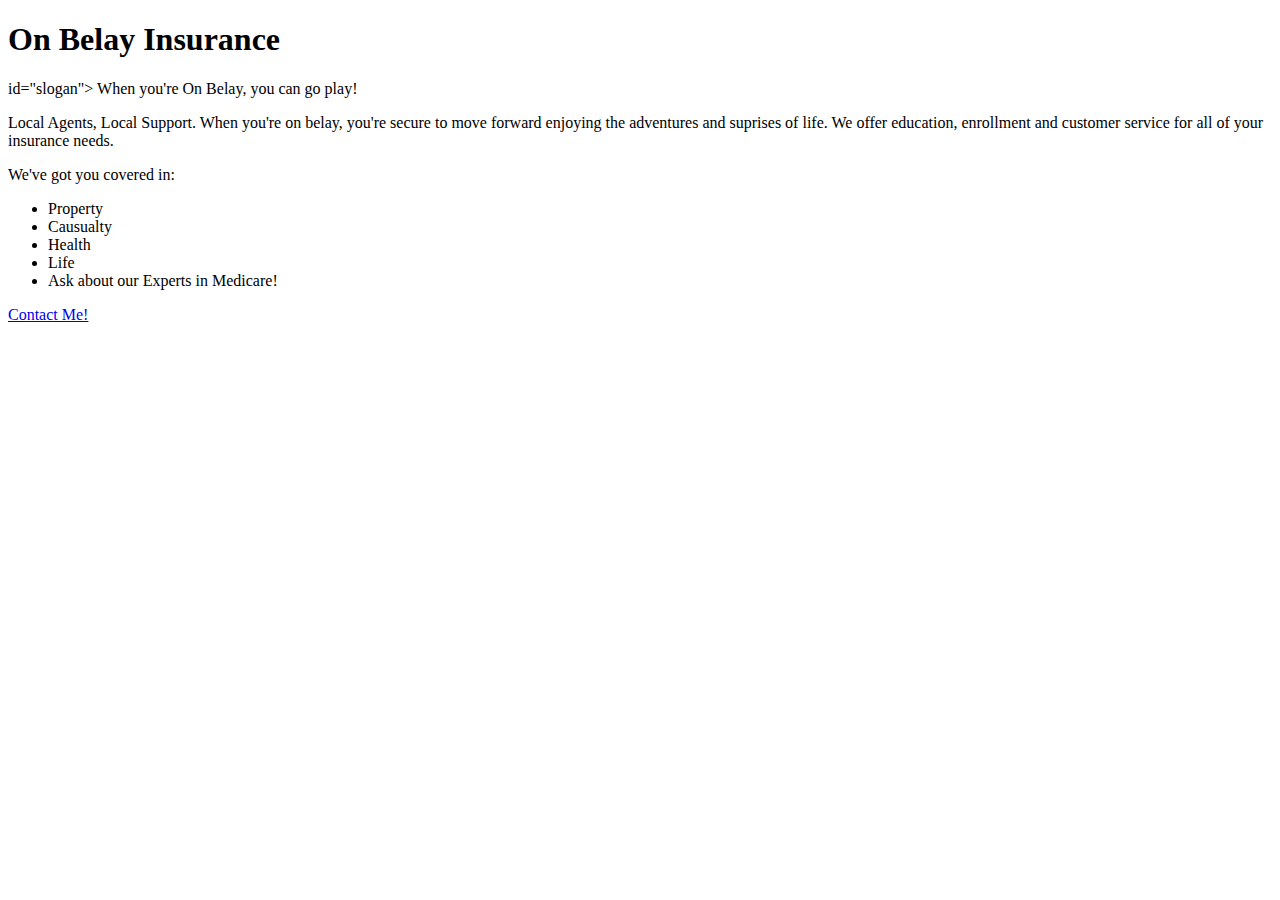
==== unit_3/index.html @ a5c6373a "unit_3project unfinished" ====
<!DOCTYPE html>
<html>
	
	<link rel="stylesheet" type="text/css" href="style.css"></p>

<head>
	<title>On Belay Insurance</title>
</head>
<body>
	<h1>On Belay Insurance</h1>

		<p>id="slogan"> When you're On Belay, you can go play!</p> 


		<p>Local Agents, Local Support. When you're on belay, you're secure to move forward enjoying the adventures and suprises of life. We offer education, enrollment and customer service for all of your insurance needs.</p>

		<p>We've got you covered in:
			<ul>
				<li>Property</li>
				<li>Causualty</li>
				<li>Health</li>
				<li>Life</li>
				<li>Ask about our Experts in Medicare!</li>
			</ul>
		</p>
	<p><a href="#"
       	title="email">Contact Me!</a></p>



</body>
</html>
---- unit_3/style.css ----
body {
	color: #FFF
	background: ;
	text-align: left;	
}
h1 {
	color: #FFF
	text-align: left;
}
p
ul {
    text-align: left;
    list-style-type: none;
}
li
img
#slogan
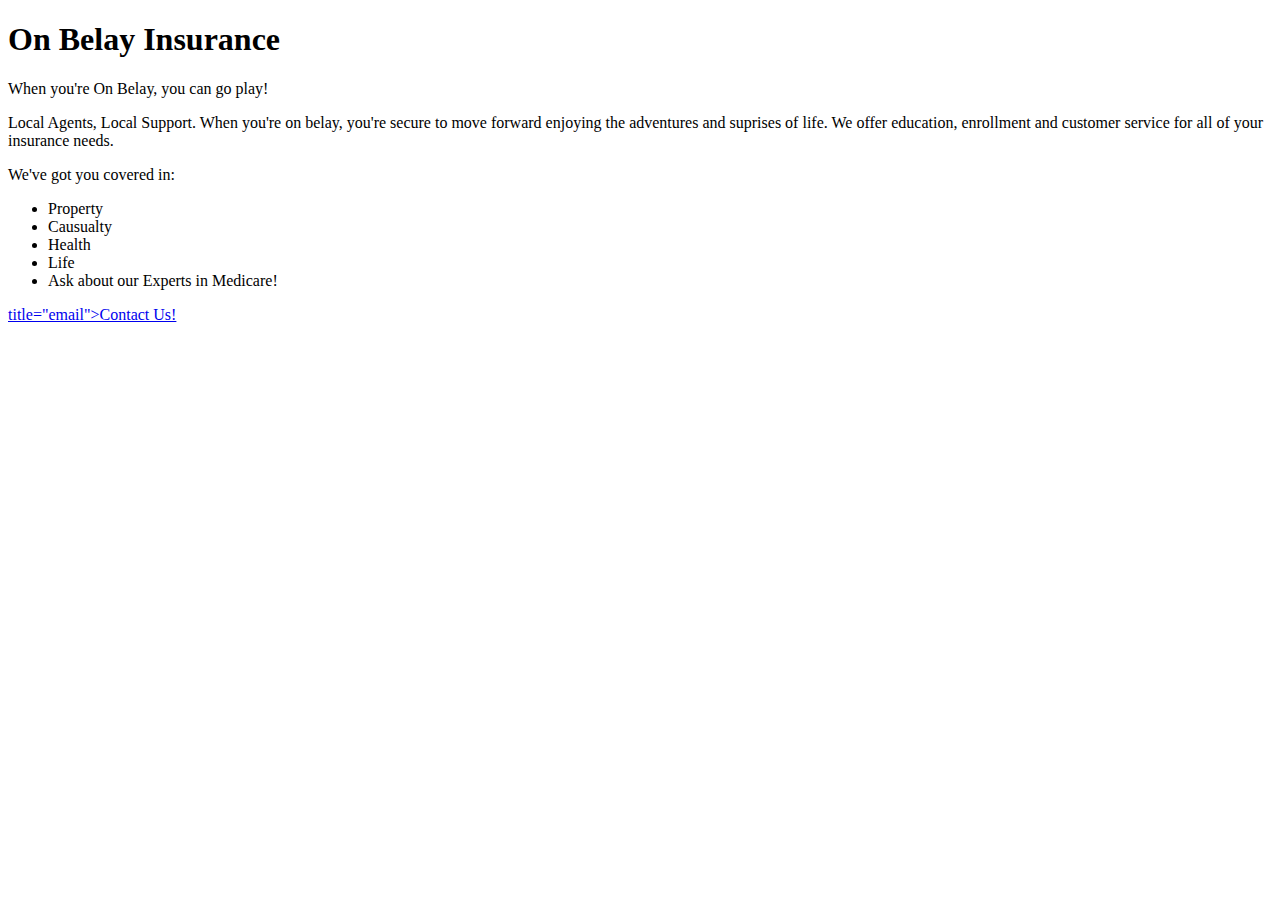
==== commit 56753ede: "corrections" ====
--- a/unit_3/index.html
+++ b/unit_3/index.html
@@ -9,7 +9,7 @@
 <body>
 	<h1>On Belay Insurance</h1>
 
-		<p>id="slogan"> When you're On Belay, you can go play!</p> 
+		<p id="slogan">When you're On Belay, you can go play!</p> 
 
 
 		<p>Local Agents, Local Support. When you're on belay, you're secure to move forward enjoying the adventures and suprises of life. We offer education, enrollment and customer service for all of your insurance needs.</p>
@@ -23,8 +23,8 @@
 				<li>Ask about our Experts in Medicare!</li>
 			</ul>
 		</p>
-	<p><a href="#"
-       	title="email">Contact Me!</a></p>
+	<p><a href="mailto:austyn@pnwsenior.com">
+       	title="email">Contact Us!</a></p>
 
 
 
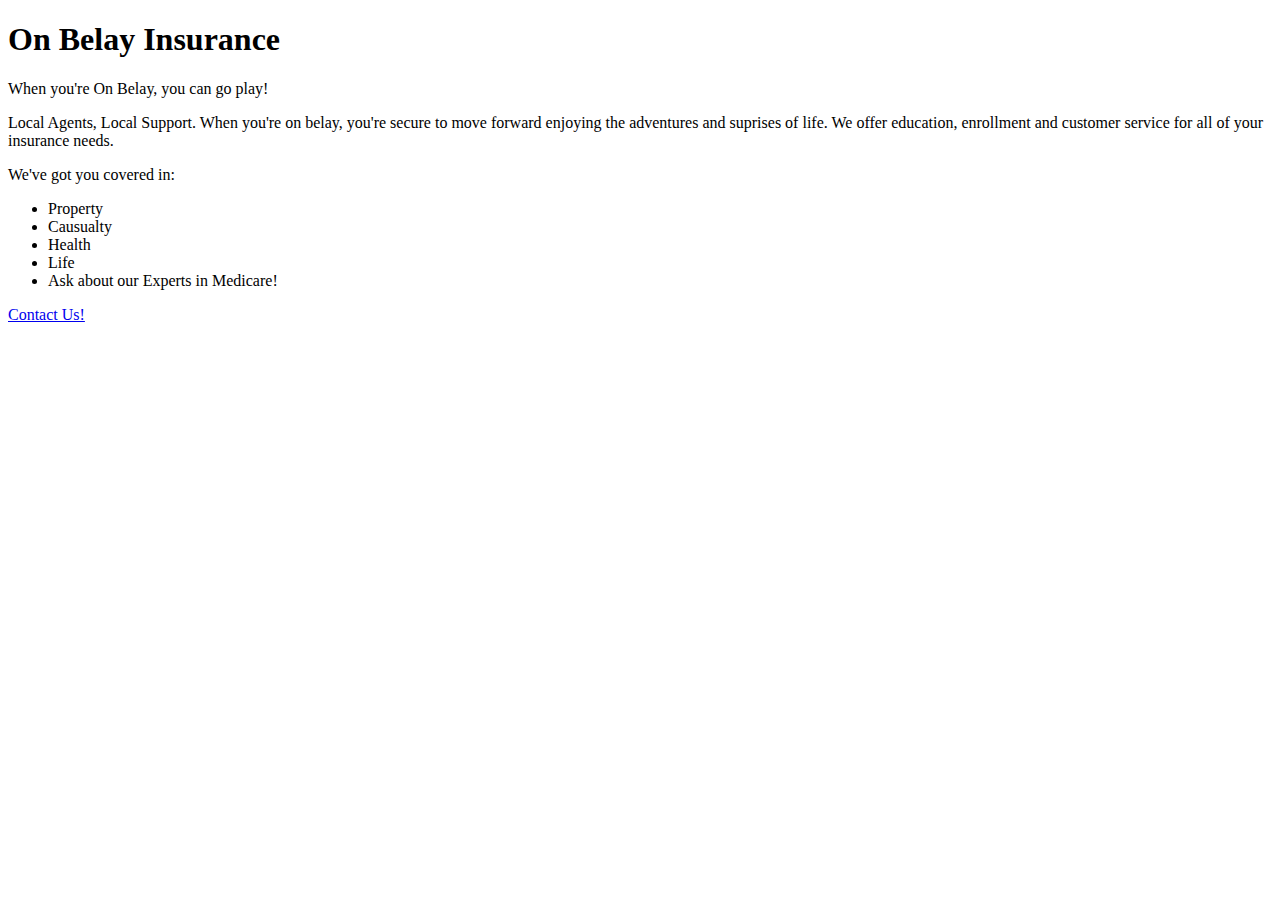
==== commit 463e7f54: "unit_3" ====
--- a/unit_3/index.html
+++ b/unit_3/index.html
@@ -23,10 +23,10 @@
 				<li>Ask about our Experts in Medicare!</li>
 			</ul>
 		</p>
-	<p><a href="mailto:austyn@pnwsenior.com">
-       	title="email">Contact Us!</a></p>
+	<p><a href="mailto:austyn@pnwsenior.com">Contact Us!</a></p>
 
 
 
 </body>
-</html>+</html>
+
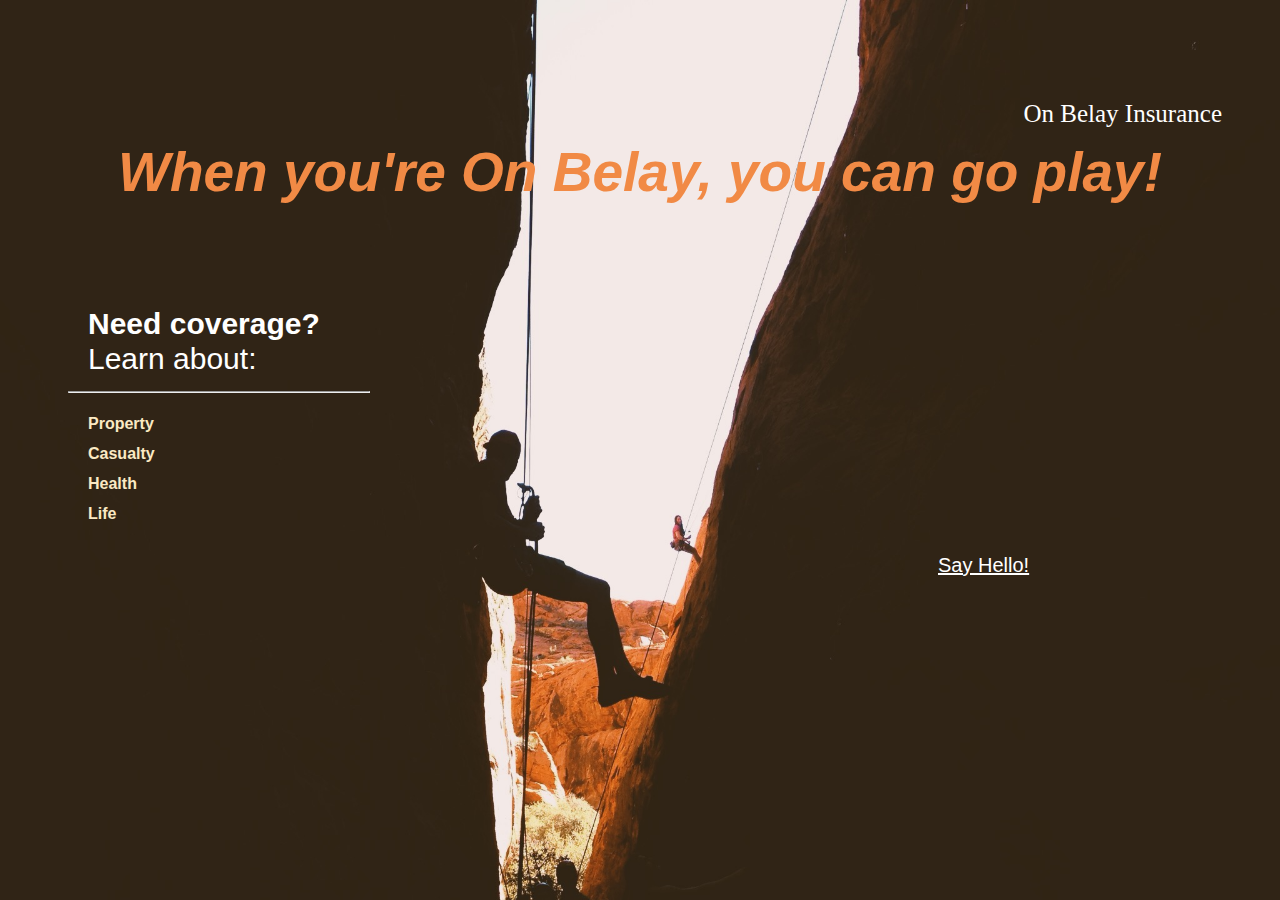
==== commit 09a059b1: "unit3" ====
--- a/unit_3/index.html
+++ b/unit_3/index.html
@@ -1,29 +1,35 @@
 <!DOCTYPE html>
 <html>
-	
-	<link rel="stylesheet" type="text/css" href="style.css"></p>
 
 <head>
+	<link rel="stylesheet" type="text/css" href="css/style.css">
 	<title>On Belay Insurance</title>
 </head>
+
 <body>
+
 	<h1>On Belay Insurance</h1>
 
 		<p id="slogan">When you're On Belay, you can go play!</p> 
 
+	<br>
+	<br>
 
-		<p>Local Agents, Local Support. When you're on belay, you're secure to move forward enjoying the adventures and suprises of life. We offer education, enrollment and customer service for all of your insurance needs.</p>
 
-		<p>We've got you covered in:
+		<p>Need coverage?</p>
+
+		<p id="learn">Learn about:</p>
+
+		<hr>
 			<ul>
 				<li>Property</li>
-				<li>Causualty</li>
+				<li>Casualty</li>
 				<li>Health</li>
 				<li>Life</li>
-				<li>Ask about our Experts in Medicare!</li>
+			
 			</ul>
-		</p>
-	<p><a href="mailto:austyn@pnwsenior.com">Contact Us!</a></p>
+
+	<p><a href="mailto:austyn@pnwsenior.com">Say Hello!</a></p>
 
 
 
--- a/unit_3/css/style.css
+++ b/unit_3/css/style.css
@@ -0,0 +1,68 @@
+body {
+	color: #fff;
+	background: url(../images/calicohills.jpg);	
+	background-size: cover;
+}
+
+h1 {
+	color: #FFF;
+	text-align: right;
+	font-family: "Bangla MN";
+	font-weight: 300;
+	font-size: 25px;
+	margin-right: 50px;
+	margin-top: 100px;
+}
+
+p {
+	text-align: left;
+	font-family: Helvetica;
+	font-weight: 700;
+	font-size: 30px;
+	line-height: 5px;
+
+    margin-left: 80px;
+    margin-right: 80px;
+}
+#learn{
+	font-family: Helvetica;
+	font-weight: 300;
+
+}
+#slogan{
+	text-align: center;
+	font-family: helvetica;
+    font-weight: 700;
+    font-size: 55px;
+    color: #f18a45;
+    font-style: italic;
+    line-height: 55px;
+    margin-left: 10px;
+    margin-right: 10px;
+    margin-top: 0
+}
+
+a {
+    color: #fff;
+    font-weight: 300;
+    font-size: 20px;
+    margin-left: 850px;
+    margin-top: 0
+}
+
+ul {
+    text-align: left;
+    list-style-type: none;
+    font-family: Helvetica;
+    font-weight: 700;
+    line-height: 30px;
+    margin-left: 40px;
+    color: #fae9c3;
+}
+
+hr {
+    max-width: 300px;
+    margin-left: 60px;
+}
+
+
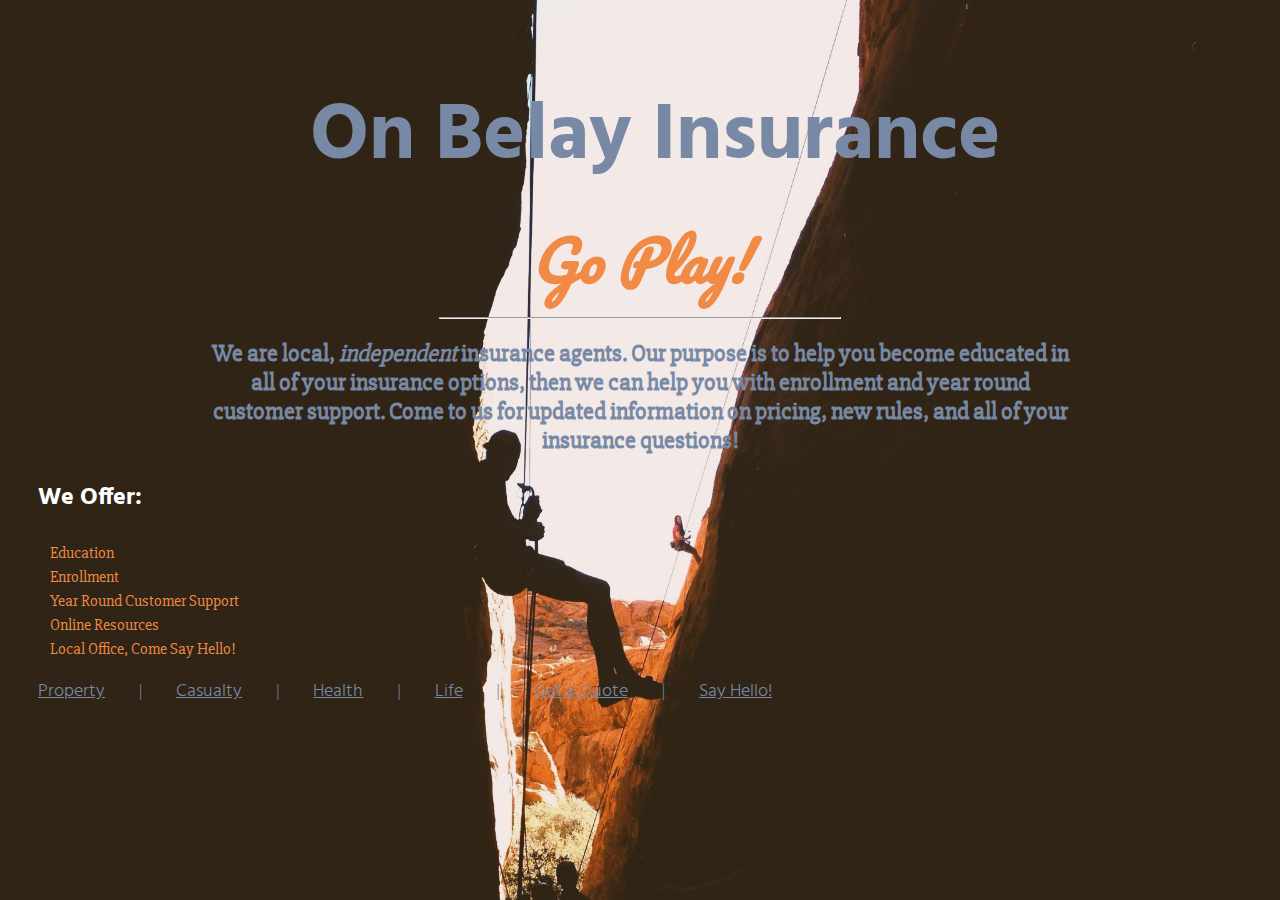
==== commit 9a64f9b1: "unit 3" ====
--- a/unit_3/index.html
+++ b/unit_3/index.html
@@ -8,28 +8,39 @@
 
 <body>
 
-	<h1>On Belay Insurance</h1>
+	<h1>On Belay Insurance</h1> 
 
-		<p id="slogan">When you're On Belay, you can go play!</p> 
+		<p id="slogan">Go Play!</p> 
 
-	<br>
-	<br>
+		<hr id="separate">
 
+	<h2>
+		We are local, <i>independent</i> insurance agents. Our purpose is to help you become educated in all of your insurance options, then we can help you with enrollment and year round customer support. Come to us for updated information on pricing, new rules, and all of your insurance questions! 
+	</h2>
 
-		<p>Need coverage?</p>
+	<h3>
+		We Offer:
+	</h3>
 
-		<p id="learn">Learn about:</p>
+<ul>
+  <li>Education</li>
+  <li>Enrollment</li>
+  <li>Year Round Customer Support</li>
+  <li>Online Resources</li>
+  <li>Local Office, Come Say Hello!</li>
+</ul>
 
-		<hr>
-			<ul>
-				<li>Property</li>
-				<li>Casualty</li>
-				<li>Health</li>
-				<li>Life</li>
-			
-			</ul>
-
-	<p><a href="mailto:austyn@pnwsenior.com">Say Hello!</a></p>
+ 	<a href="#">Property</a>
+<span>&#124;</span>
+ 	<a href="#">Casualty</a>
+<span>&#124;</span>
+	<a href="#">Health</a>
+<span>&#124;</span>
+	<a href="#">Life</a>
+<span>&#124;</span>
+	<a href="#">Get a Quote</a>
+<span>&#124;</span>
+	<a href="mailto:austyn@pnwsenior.com">Say Hello!</a>
 
 
 
--- a/unit_3/css/style.css
+++ b/unit_3/css/style.css
@@ -1,3 +1,5 @@
+@import url('https://fonts.googleapis.com/css?family=Hind:700|Pacifico|Slabo+27px');
+
 body {
 	color: #fff;
 	background: url(../images/calicohills.jpg);	
@@ -5,64 +7,73 @@
 }
 
 h1 {
-	color: #FFF;
-	text-align: right;
-	font-family: "Bangla MN";
-	font-weight: 300;
-	font-size: 25px;
-	margin-right: 50px;
-	margin-top: 100px;
+    font-family: 'Hind', sans-serif;
+	color: #7789a5;
+	text-align: center;
+	font-weight: 700;
+	font-size: 80px;
+	padding-top: 20px;
+    padding-left: 30px;
 }
 
-p {
-	text-align: left;
-	font-family: Helvetica;
-	font-weight: 700;
-	font-size: 30px;
-	line-height: 5px;
+#slogan{
+    font-family: 'Pacifico', cursive;
+    text-align: center;
+    font-weight: 800;
+    font-size: 55px;
+    line-height: 5px;
+    color: #f18a45;
+    font-style: italic;  
+}
 
-    margin-left: 80px;
-    margin-right: 80px;
+#separate{
+    text-align:center; 
+    margin-top: 10px;
+    max-width: 400px;
 }
-#learn{
-	font-family: Helvetica;
-	font-weight: 300;
 
+h2 {
+    font-family: 'Slabo 27px', serif;
+    padding-left:200px;
+    padding-right: 200px;
+    margin-top: 20px;
+    font-size: 24px;
+    text-align: center;
+    color: #7789a5;
 }
-#slogan{
-	text-align: center;
-	font-family: helvetica;
-    font-weight: 700;
-    font-size: 55px;
-    color: #f18a45;
-    font-style: italic;
-    line-height: 55px;
-    margin-left: 10px;
-    margin-right: 10px;
-    margin-top: 0
+
+h3 {    
+    font-family: 'Hind', sans-serif;
+    color: #fff;
+    margin-left: 30px;
+    font-size: 24px;
 }
 
 a {
-    color: #fff;
+    font-family: 'Hind', sans-serif;
+    color: #7789a5;
     font-weight: 300;
-    font-size: 20px;
-    margin-left: 850px;
-    margin-top: 0
+    font-size: 18px;
+    margin-top: 50px;
+    margin-left: 30px;
+    
+}
+
+span {  
+    margin-left: 30px;
+    color: #7789a5;
 }
 
 ul {
-    text-align: left;
+    font-family: 'Slabo 27px', serif;
     list-style-type: none;
-    font-family: Helvetica;
-    font-weight: 700;
-    line-height: 30px;
-    margin-left: 40px;
-    color: #fae9c3;
-}
-
-hr {
-    max-width: 300px;
-    margin-left: 60px;
+    margin-top: 5px;
+    line-height: 1.5em;
+    margin-left: 2px;
+    color: #f18a45;  
 }
 
 
+
+
+
